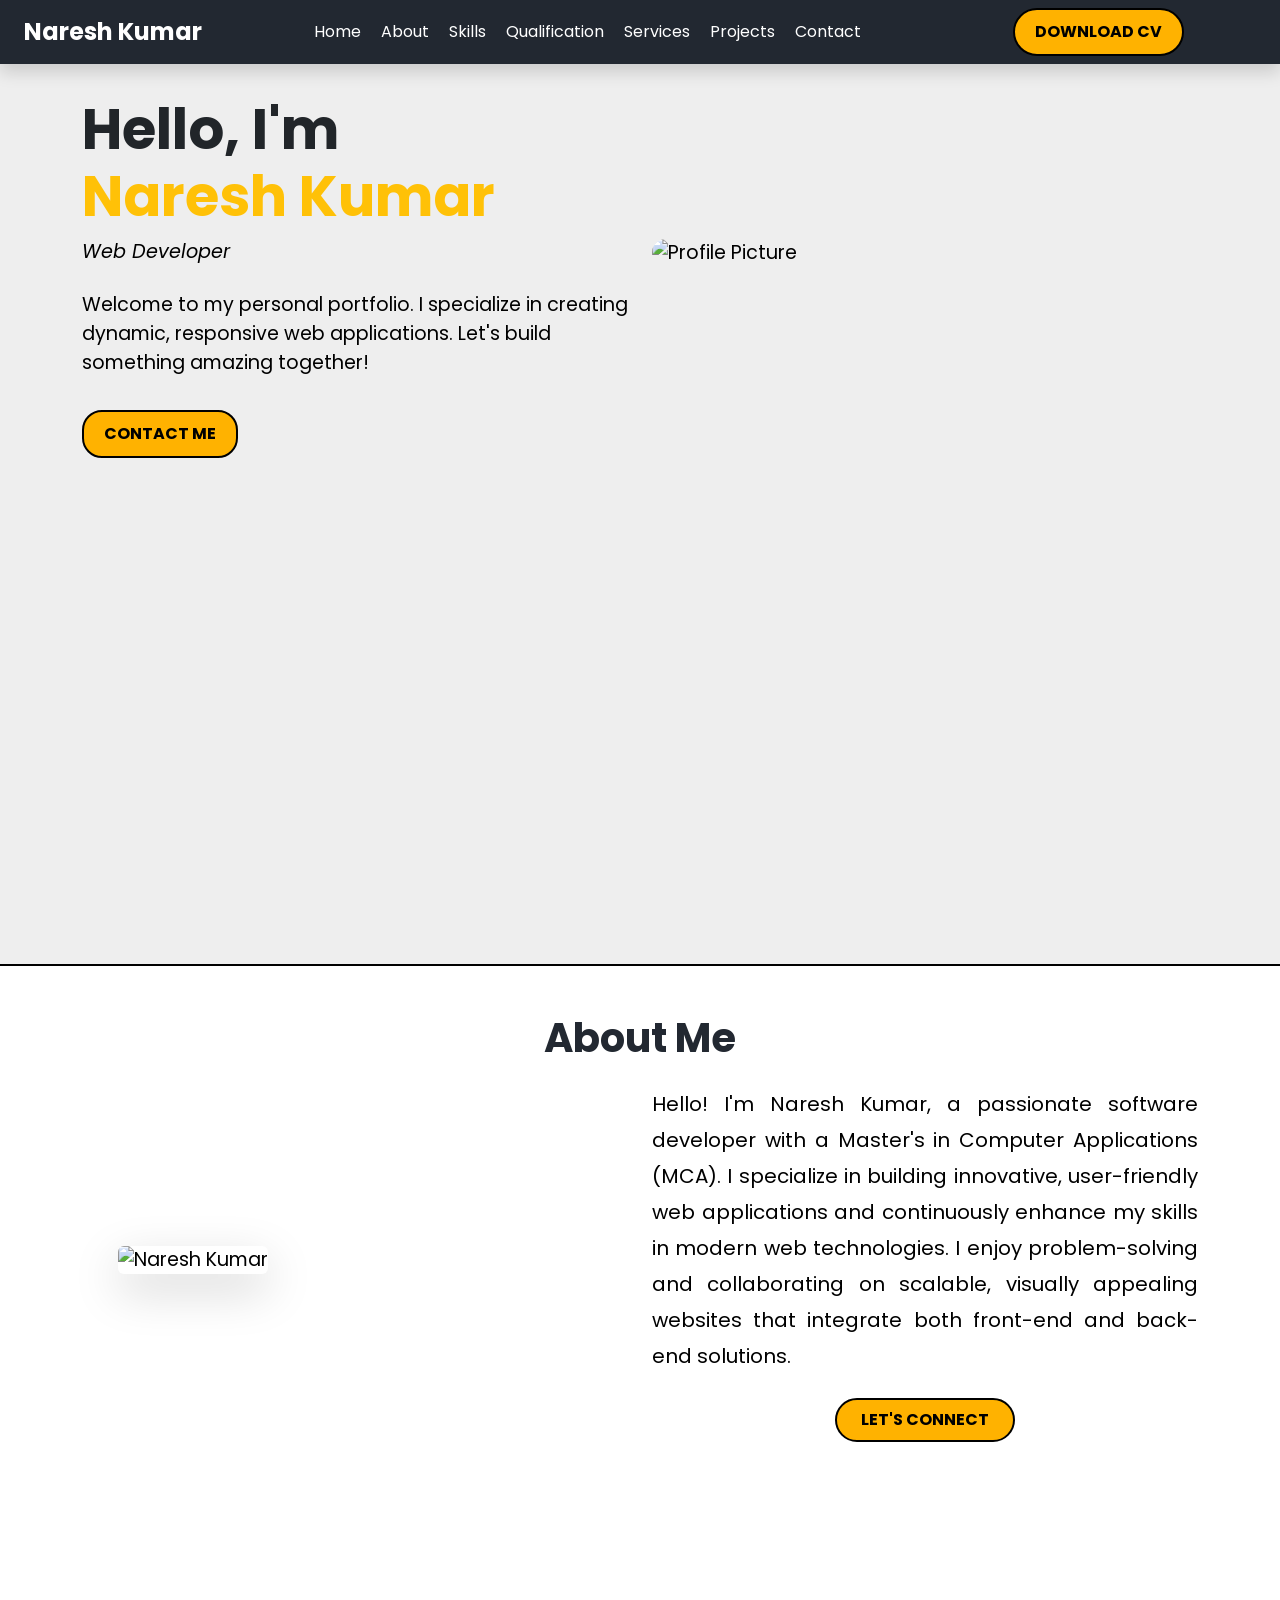
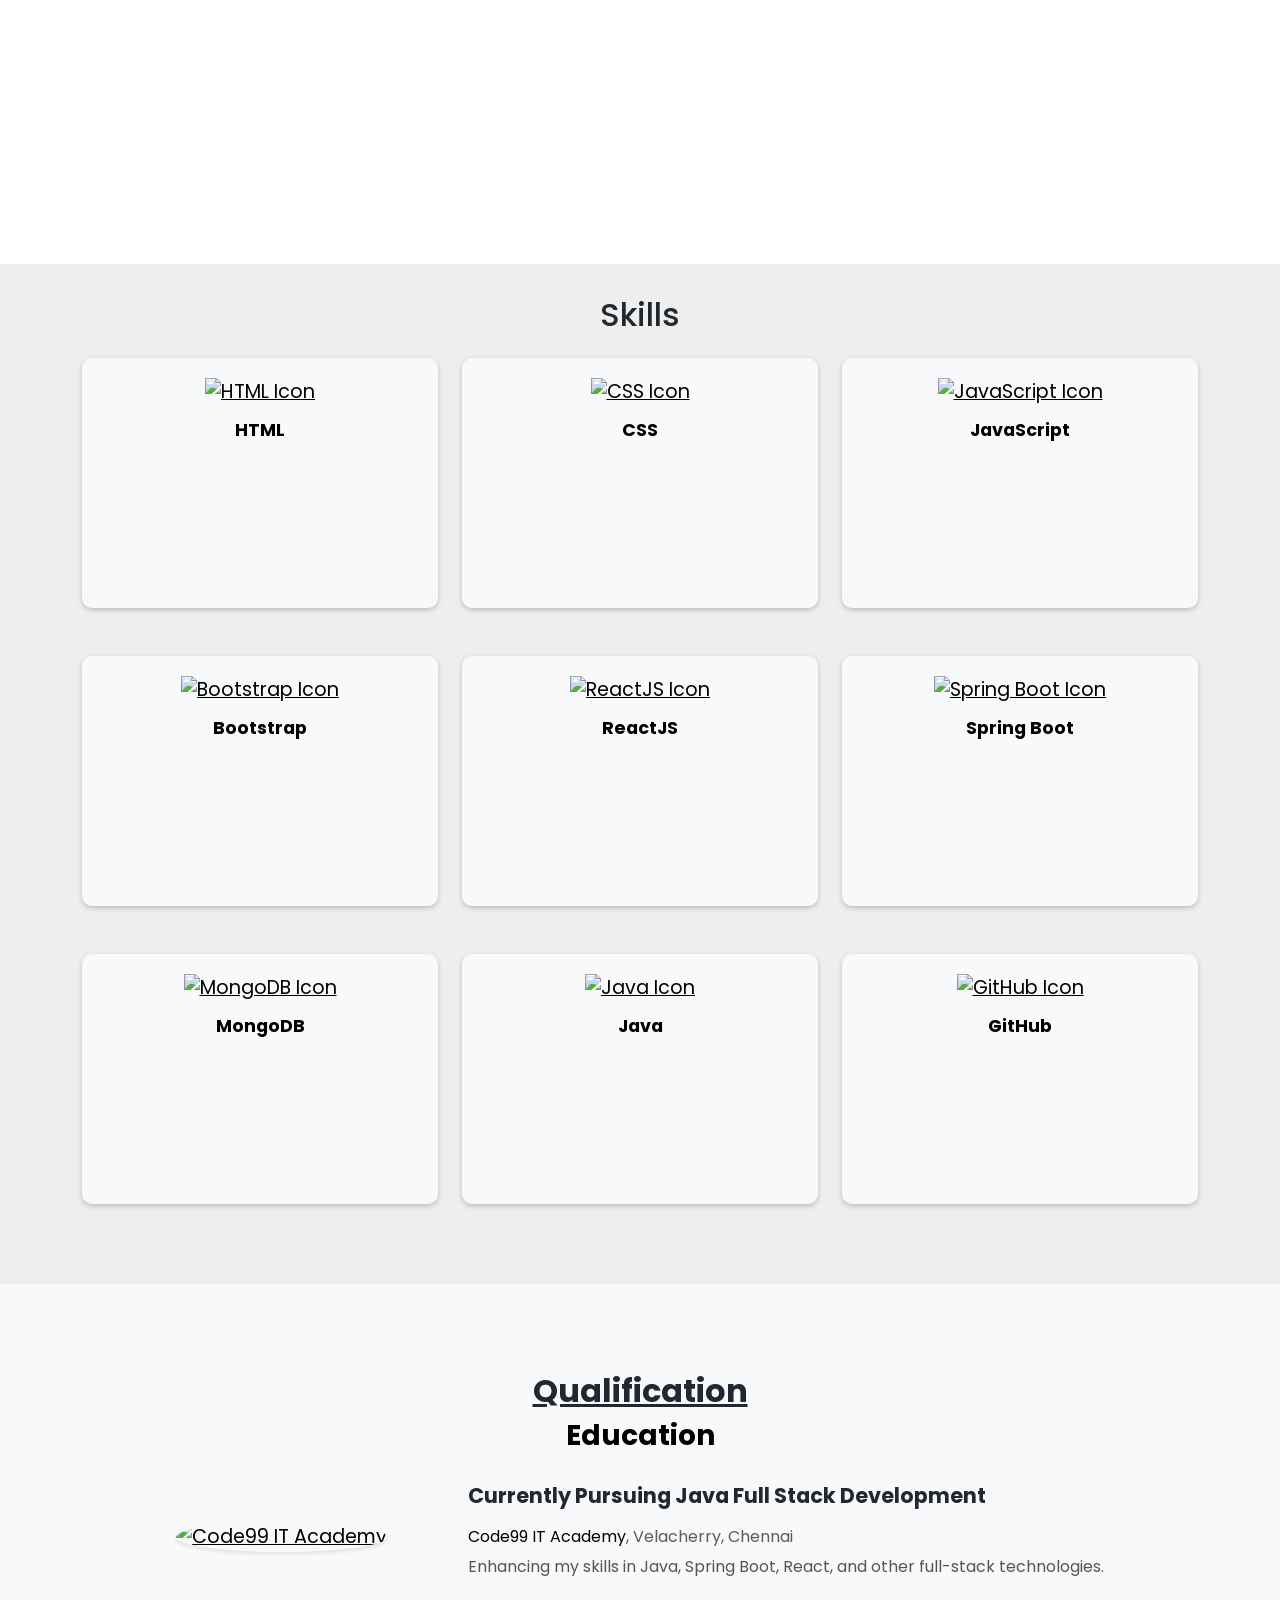
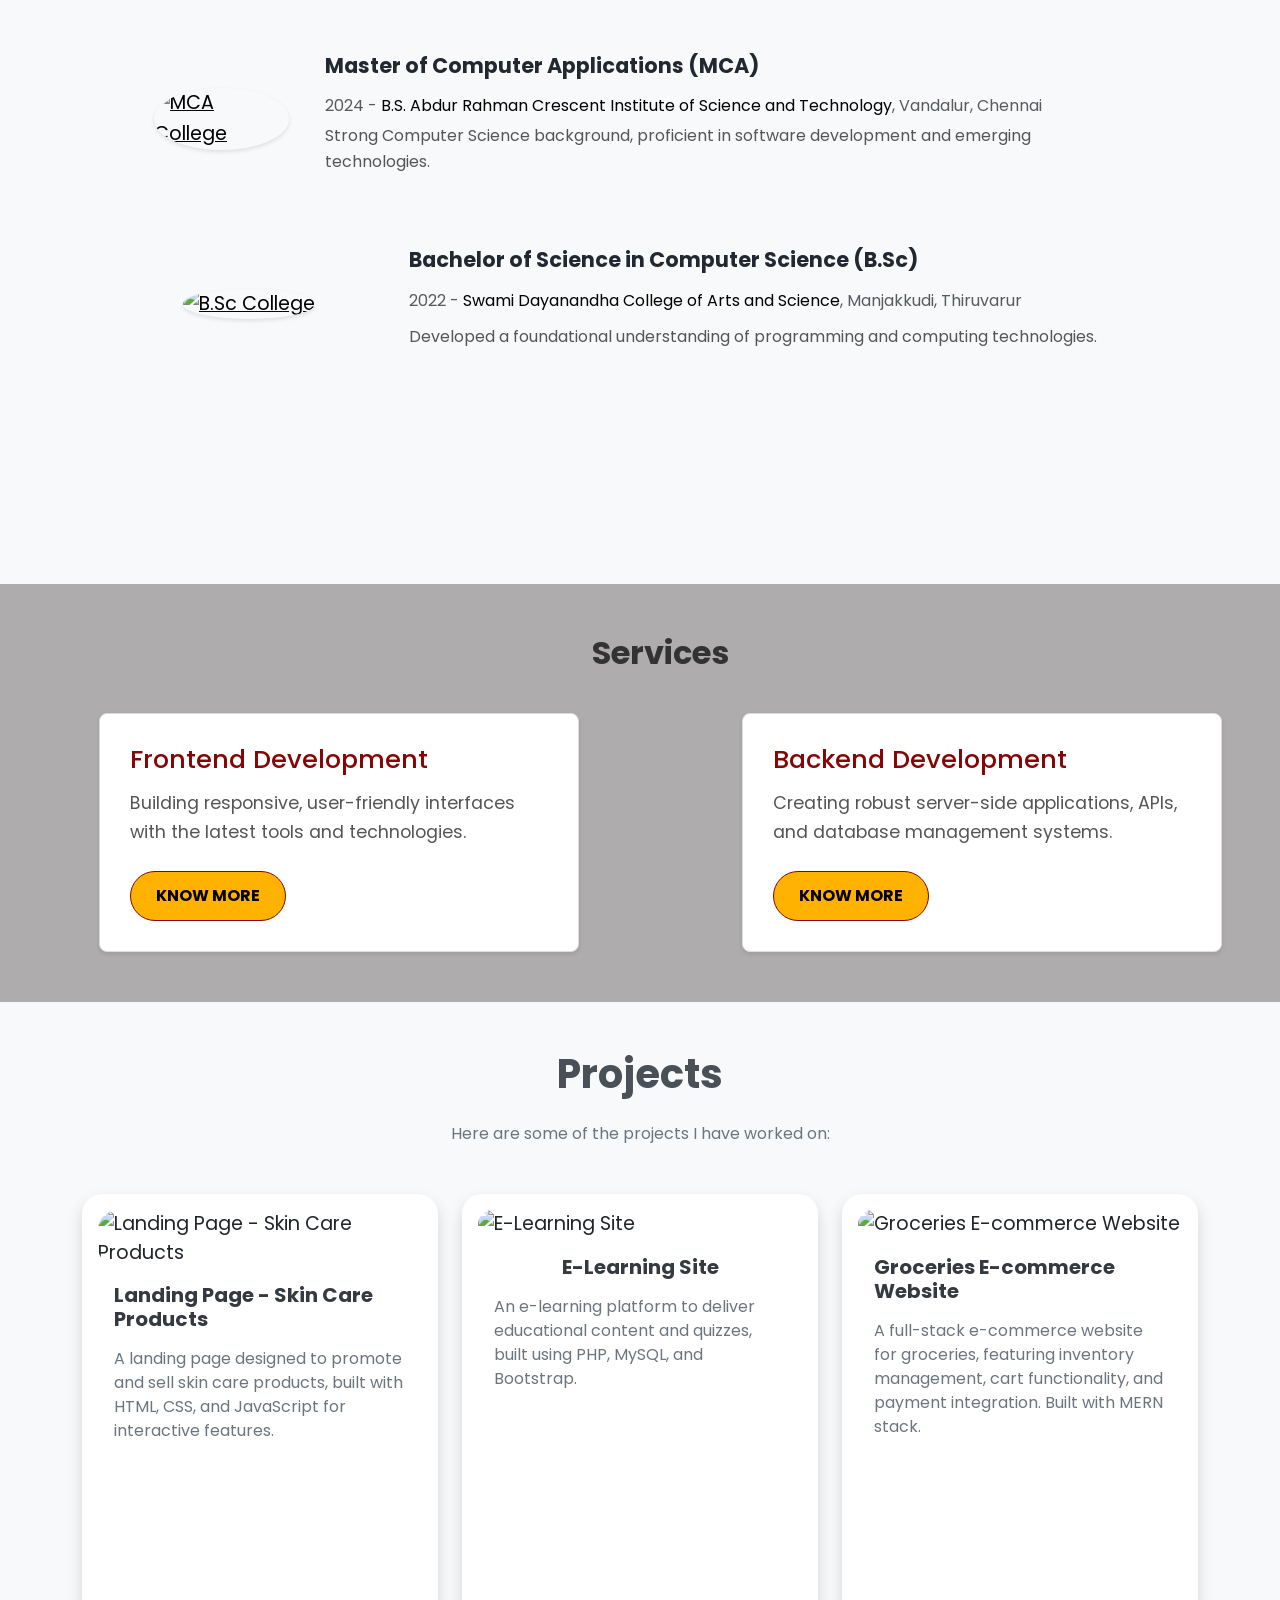
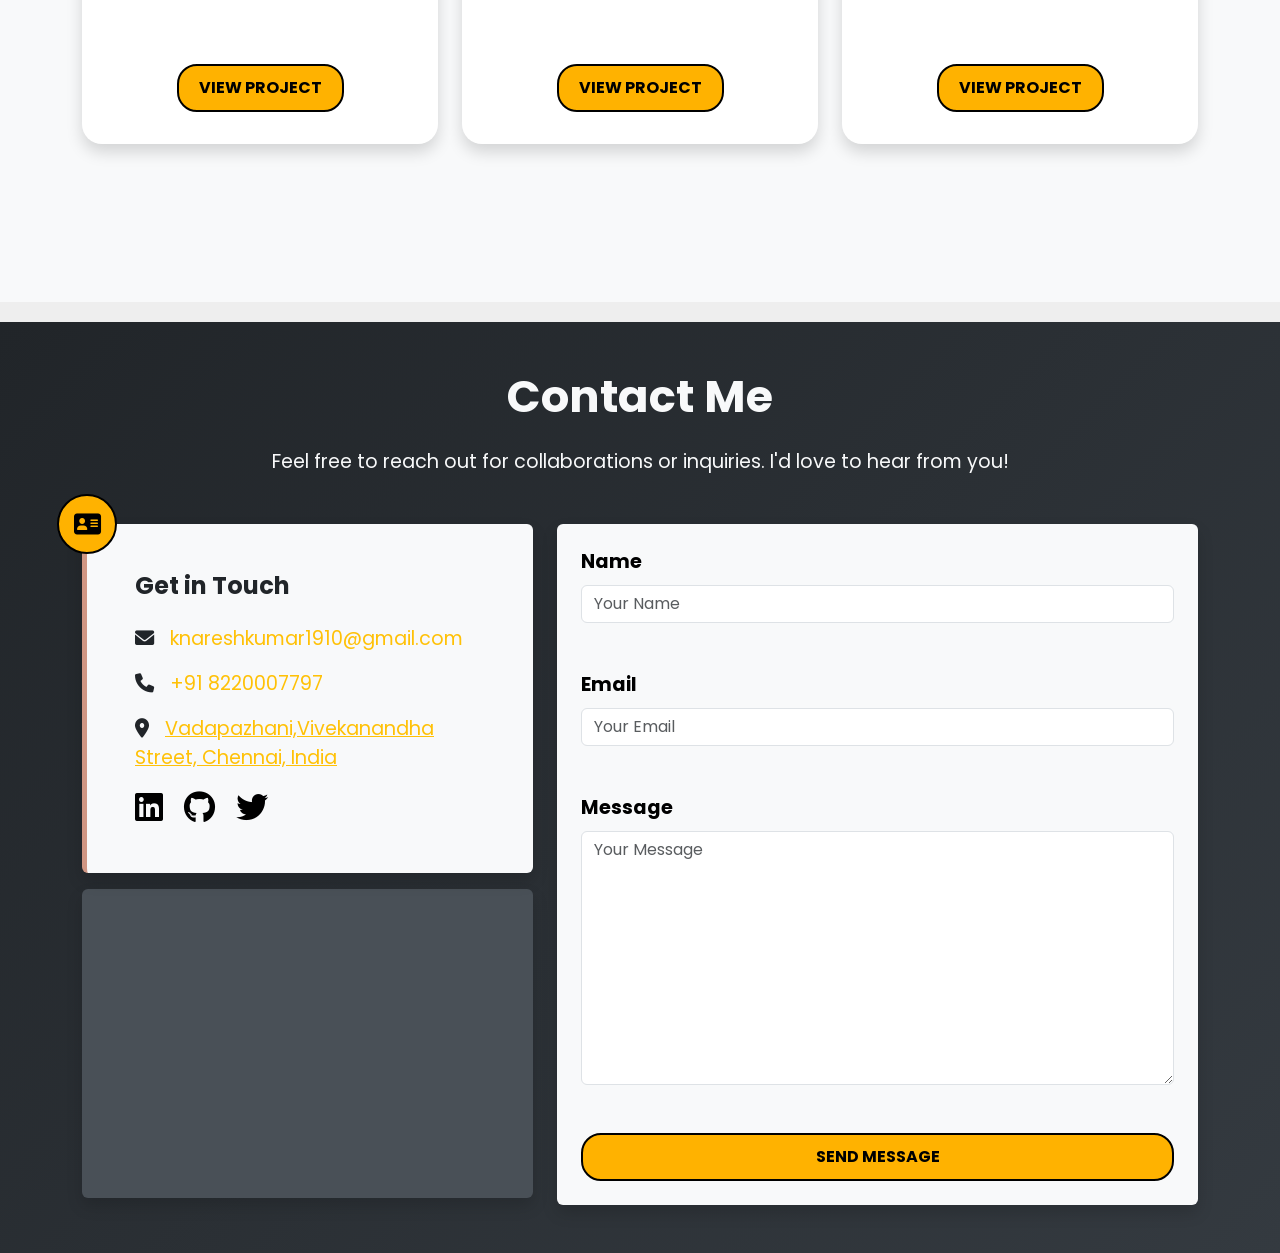
==== index.html @ 81a940d8 "Renamed My File Name" ====
<!doctype html>
<html lang="en">

<head>
    <meta charset="utf-8">
    <meta name="viewport" content="width=device-width, initial-scale=1">
    <!-- Bootstrap JS Bundle Link -->
    <link href="https://cdn.jsdelivr.net/npm/bootstrap@5.3.3/dist/css/bootstrap.min.css" rel="stylesheet">
    <!-- Css Link  -->
    <link rel="stylesheet" href="./style1.css">

    <!-- Google Fonts Link -->
    <link rel="preconnect" href="https://fonts.googleapis.com">
    <link rel="preconnect" href="https://fonts.gstatic.com" crossorigin>
    <link href="https://fonts.googleapis.com/css2?family=Poppins:wght@400;500;600;700&display=swap" rel="stylesheet">

    <!-- Font Awesome Link  -->
    <link href="https://cdnjs.cloudflare.com/ajax/libs/font-awesome/6.0.0/css/all.min.css" rel="stylesheet" />
    <title>Naresh Kumar Portfolio</title>
</head>

<body>

<!------------------------------------------------------Navbar------------------------------------------------------------->
<header class="sticky-top bg-color shadow">
  <div class="navbar navbar-expand-lg container-fluid px-4">
    
    
    <!-- Navbar Brand -->
     <div class="navbar-brand">
    <a class="navbar-brand fw-bold fs-4 content-slide-left" href="#home">Naresh Kumar</a>
     </div>

     
    <!-- Navbar Toggler Button -->
    <button
      class="navbar-toggler"
      type="button"
      data-bs-toggle="collapse"
      data-bs-target="#navbarNav"
      aria-controls="navbarNav"
      aria-expanded="false"
      aria-label="Toggle navigation"
    >
      <span class="navbar-toggler-icon"></span>
    </button>

    <!-- Navbar Links -->
    <div class="collapse navbar-collapse" id="navbarNav">
      <ul class="navbar-nav mx-auto gap-1">
        <li class="nav-item transition-up-down">
          <a class="nav-link" href="#home">Home</a>
        </li>
        <li class="nav-item transition-up-down">
          <a class="nav-link" href="#about">About</a>
        </li>
        <li class="nav-item transition-up-down">
          <a class="nav-link" href="#skills">Skills</a>
        </li>
        <li class="nav-item transition-up-down">
          <a class="nav-link" href="#qualification">Qualification</a>
        </li>
        <li class="nav-item transition-up-down">
          <a class="nav-link" href="#services">Services</a>
        </li>
        <li class="nav-item transition-up-down">
          <a class="nav-link" href="#projects">Projects</a>
        </li>
        <li class="nav-item transition-up-down">
          <a class="nav-link" href="#contact">Contact</a>
        </li>
      </ul>



      <!-- Download Button -->
      <div>
        <a href="./Documents/Naresh-Kumar-K-FlowCV-Resume-20240729.pdf" class="btn btn-style text-white rounded-pill image-slide-right" download>Download CV</a>
      </div>


      
    </div>
  </div>
</header>


    <!--------------------------------------------------Home Section------------------------------------------------------------->
    <section id="home">
        <div class="container text-md-start">
            <div class="row align-items-center">
                <div class="col-md-6 content-slide-left">
                    <h1 class="display-4 fw-bold">
                        <span class="text-dark text-decoration-none">Hello, I'm</span>
                        <br /><span class="text-warning">Naresh Kumar</span>
                    </h1>
                    <p class="fst-italic">Web Developer</p>
                    <p class="mt-4">
                        Welcome to my personal portfolio. I specialize in creating dynamic,
                        responsive web applications. Let's build something amazing together!
                    </p>
                    <a href="#contact" class="btn btn-style mt-3">Contact Me</a>
                </div>
                <div class="col-md-6  py-5 mb-5 image-slide-right">
                    <img src="https://plus.unsplash.com/premium_photo-1678565879444-f87c8bd9f241?w=600&auto=format&fit=crop&q=60&ixlib=rb-4.0.3&ixid=M3wxMjA3fDB8MHxzZWFyY2h8OXx8cHJvZ3JhbW1lcnxlbnwwfHwwfHx8MA%3D%3D"
                        alt="Profile Picture" class="img-fluid img-rounded" />
                </div>
            </div>
        </div>
    </section>

    <!--------------------------------------------------About Section------------------------------------------------------------>
    <section id="about" class="py-5" style="background-color: #ffffff; color: #000000;">
        <div class="container">
            <h1 class="text-center mb-4 fw-bold" style="color: #222831;">About Me</h1>
            <div class="row align-items-center zoomIn">

                <!-- Image Section -->

                <div class="col-lg-6 col-md-12 mb-4 px-5">
                    <img src="https://images.unsplash.com/photo-1607798748738-b15c40d33d57?w=600&auto=format&fit=crop&q=60&ixlib=rb-4.0.3&ixid=M3wxMjA3fDB8MHxzZWFyY2h8NHx8cHJvZ3JhbW1pbmd8ZW58MHx8MHx8fDA%3D"
                        alt="Naresh Kumar" class="img-fluid rounded shadow-lg my-5">
                </div>

                <!-- About Me Text Section -->

                <div class="col-lg-6 col-md-12 zoomIn">
                    <p class="fs-5">
                        Hello! I'm Naresh Kumar, a passionate software developer with a Master's in Computer
                        Applications (MCA). I specialize in building innovative, user-friendly web applications and
                        continuously enhance my skills in modern web technologies. I enjoy problem-solving and
                        collaborating on scalable, visually appealing websites that integrate both front-end and
                        back-end solutions.
                    </p>

                    <p class="text-center mt-4">
                        <a href="#contact" class="btn btn-style px-4 py-2 rounded-pill">Let's Connect</a>
                    </p>
                </div>
            </div>
        </div>
    </section>

    <!-----------------------------------------------Skills Section------------------------------------------------------------->

    <section class="container m-auto">
        <div class="row ">
            <h2 class="text-center mb-4">Skills</h2>
            <!-- HTML Skill -->
            <div class="col-lg-4 col-md-6 col-sm-12 mb-5 slide-in">
                <div class="skill-card">
                    <a href="https://developer.mozilla.org/en-US/docs/Web/HTML" target="_blank">
                        <img src="https://upload.wikimedia.org/wikipedia/commons/6/61/HTML5_logo_and_wordmark.svg"
                            alt="HTML Icon" class="skill-icon">
                    </a>
                    <div class="skill-title">HTML</div>
                    <div class="skill-description">Building the structure of web pages.</div>
                </div>
            </div>

            <!-- CSS Skill -->
            <div class="col-lg-4 col-md-6 col-sm-12 mb-5 slide-in">
                <div class="skill-card">
                    <a href="https://developer.mozilla.org/en-US/docs/Web/CSS" target="_blank">
                        <img src="https://upload.wikimedia.org/wikipedia/commons/d/d5/CSS3_logo_and_wordmark.svg"
                            alt="CSS Icon" class="skill-icon">
                    </a>
                    <div class="skill-title">CSS</div>
                    <div class="skill-description">Styling and layout of web pages.</div>
                </div>
            </div>

            <!-- JavaScript Skill -->
            <div class="col-lg-4 col-md-6 col-sm-12 mb-5 slide-in">
                <div class="skill-card">
                    <a href="https://developer.mozilla.org/en-US/docs/Web/JavaScript" target="_blank">
                        <img src="https://upload.wikimedia.org/wikipedia/commons/6/6a/JavaScript-logo.png"
                            alt="JavaScript Icon" class="skill-icon">
                    </a>
                    <div class="skill-title">JavaScript</div>
                    <div class="skill-description">Adding interactivity to web pages.</div>
                </div>
            </div>

            <!-- Bootstrap Skill -->
            <div class="col-lg-4 col-md-6 col-sm-12 mb-5 slide-in">
                <div class="skill-card">
                    <a href="https://getbootstrap.com/" target="_blank">
                        <img src="https://upload.wikimedia.org/wikipedia/commons/b/b2/Bootstrap_logo.svg"
                            alt="Bootstrap Icon" class="skill-icon">
                    </a>
                    <div class="skill-title">Bootstrap</div>
                    <div class="skill-description">Responsive, mobile-first design framework.</div>
                </div>
            </div>

            <!-- ReactJS Skill -->
            <div class="col-lg-4 col-md-6 col-sm-12 mb-5 slide-in">
                <div class="skill-card">
                    <a href="https://reactjs.org/" target="_blank">
                        <img src="https://upload.wikimedia.org/wikipedia/commons/a/a7/React-icon.svg" alt="ReactJS Icon"
                            class="skill-icon">
                    </a>
                    <div class="skill-title">ReactJS</div>
                    <div class="skill-description">Building dynamic user interfaces with components.</div>
                </div>
            </div>

            <!-- Spring Boot Skill -->
            <div class="col-lg-4 col-md-6 col-sm-12 mb-5 slide-in">
                <div class="skill-card">
                    <a href="https://spring.io/projects/spring-boot" target="_blank">
                        <img src="https://upload.wikimedia.org/wikipedia/commons/4/44/Spring_Framework_Logo_2018.svg"
                            alt="Spring Boot Icon" class="skill-icon">
                    </a>
                    <div class="skill-title">Spring Boot</div>
                    <div class="skill-description">Developing Java-based backend applications.</div>
                </div>
            </div>

            <!-- MongoDB Skill -->
            <div class="col-lg-4 col-md-6 col-sm-12 mb-5 slide-in">
                <div class="skill-card">
                    <a href="https://www.mongodb.com/" target="_blank">
                        <img src="https://upload.wikimedia.org/wikipedia/commons/9/93/MongoDB_Logo.svg"
                            alt="MongoDB Icon" class="skill-icon">
                    </a>
                    <div class="skill-title">MongoDB</div>
                    <div class="skill-description">NoSQL database for storing data.</div>
                </div>
            </div>

            <!-- Java Skill -->
            <div class="col-lg-4 col-md-6 col-sm-12 mb-5 slide-in">
                <div class="skill-card">
                    <a href="https://www.oracle.com/java/" target="_blank">
                        <img src="https://upload.wikimedia.org/wikipedia/en/3/30/Java_programming_language_logo.svg"
                            alt="Java Icon" class="skill-icon">
                    </a>
                    <div class="skill-title">Java</div>
                    <div class="skill-description">Expertise in Java programming for building robust applications.</div>
                </div>
            </div>

            <!-- GitHub Skill -->
            <div class="col-lg-4 col-md-6 col-sm-12 mb-5 slide-in">
                <div class="skill-card">
                    <a href="https://github.com/" target="_blank">
                        <img src="https://upload.wikimedia.org/wikipedia/commons/9/91/Octicons-mark-github.svg"
                            alt="GitHub Icon" class="skill-icon">
                    </a>
                    <div class="skill-title">GitHub</div>
                    <div class="skill-description">Hosting platform for version control using Git.</div>
                </div>
            </div>


        </div>
    </section>
    <!-------------------------------------------Qualification Section----------------------------------------------------->

    <section id="qualification" class=" bg-light ">
        <div class="container p-5">
            <h2 class="text-center  fw-bold text-decoration-underline">Qualification</h2>
            <div class="row">
                <!-- Education Section -->
                <div class="col-md-12 px-5 ">
                    <h3 class="fw-bold mb-4 text-center">Education</h3>
                    <ul class="list-unstyled ">
                        <li class="mb-5  py-2 d-flex align-items-start slide-out">
                            <a href="https://code99itacademy.com/" target="_blank">
                                <img src="./Images/code99.png" alt="Code99 IT Academy" class="qualification-img me-3">
                            </a>
                            <div>
                                <h5 class="fw-bold">Currently Pursuing Java Full Stack Development</h5>
                                <p class="text-muted mb-1"><a href="#" class="text-decoration-none">Code99 IT
                                        Academy</a>, Velacherry, Chennai</p>
                                <p>Enhancing my skills in Java, Spring Boot, React, and other full-stack technologies.
                                </p>
                            </div>
                        </li>
                        <li class="mb-5 py-2  d-flex align-items-start slide-out">
                            <a href="https://crescent.education/">
                                <img src="./Images/crescent.jpeg" alt="MCA College" class="qualification-img me-3">
                            </a>
                            <div>
                                <h5 class="fw-bold">Master of Computer Applications (MCA)</h5>
                                <p class="text-muted mb-1">2024 - <a href="#" class="text-decoration-none">B.S. Abdur
                                        Rahman Crescent Institute of Science and Technology</a>, Vandalur, Chennai</p>
                                <p>Strong Computer Science background, proficient in software development and emerging
                                    technologies.</p>
                            </div>
                        </li>
                        <li class="mb-5  py-2  d-flex align-items-start slide-out">
                            <a href="https://sdcollege.edu.in/">
                                <img src="./Images/dayanandha.jpeg" alt="B.Sc College" class="qualification-img me-3">
                            </a>
                            <div>
                                <h5 class="fw-bold">Bachelor of Science in Computer Science (B.Sc)</h5>
                                <p class="text-muted ">2022 - <a href="#" class="text-decoration-none">Swami Dayanandha
                                        College of Arts and Science</a>, Manjakkudi, Thiruvarur</p>
                                <p>Developed a foundational understanding of programming and computing technologies.</p>
                            </div>
                        </li>
                    </ul>
                </div>
            </div>
        </div>
    </section>

<!------------------------------------------------Services Section----------------------------------------------------->

    <main id="services" >
        <div class="container zoomIn align-items-center">
            <h2 class="section-title">Services</h2>
            <div class="services-container">
                <!-- Frontend Development -->
                <div class="service-box zoomIn">
                    <h3>Frontend Development</h3>
                    <p>Building responsive, user-friendly interfaces with the latest tools and technologies.</p>
                    <button class="btn btn-style rounded-pill">Know More</button>
                </div>
                <!-- Backend Development -->
                <div class="service-box zoomIn">
                    <h3>Backend Development</h3>
                    <p>Creating robust server-side applications, APIs, and database management systems.</p>
                    <button class="btn btn-style rounded-pill">Know More</button>
                </div>
            </div>
        </div>
    </main>

<!------------------------------------------------Projects Section----------------------------------------------------->

    <section id="projects" class="py-5 bg-light">
        <div class="container">
            <h2 class="text-center mb-4">Projects</h2>
            <p class="text-center mb-5">Here are some of the projects I have worked on:</p>
            <div class="row gy-4 ">

                <!-- Project Card 1 -->
                <div class="col-lg-4 col-md-6">
                    <div class="card shadow border-0 h-100">
                        <img src="./Images/Screenshot 2024-11-27 114532.png" class="card-img-top"
                            alt="Landing Page - Skin Care Products">
                        <div class="card-body d-flex flex-column">
                            <h5 class="card-title fw-bold">Landing Page - Skin Care Products</h5>
                            <p class="card-text flex-grow-1">
                                A landing page designed to promote and sell skin care products, built with HTML, CSS,
                                and JavaScript for interactive features.
                            </p>
                            <a href="" class="btn btn-style mt-auto">View Project</a>
                        </div>
                    </div>
                </div>

                <!-- Project Card 2 -->
                <div class="col-lg-4 col-md-6">
                    <div class="card shadow border-0 h-100">
                        <img src="./Images/Screenshot 2024-11-26 174908.png" class="card-img-top" alt="E-Learning Site">
                        <div class="card-body d-flex flex-column">
                            <h5 class="card-title fw-bold">E-Learning Site</h5>
                            <p class="card-text flex-grow-1">
                                An e-learning platform to deliver educational content and quizzes, built using PHP,
                                MySQL, and Bootstrap.
                            </p>
                            <a href="#" class="btn btn-style mt-auto">View Project</a>
                        </div>
                    </div>
                </div>

                <!-- Project Card 3 -->
                <div class="col-lg-4 col-md-6">
                    <div class="card shadow border-0 h-100">
                        <img src="./Images/groceries_screenshot.png" class="card-img-top"
                            alt="Groceries E-commerce Website">
                        <div class="card-body d-flex flex-column">
                            <h5 class="card-title fw-bold">Groceries E-commerce Website</h5>
                            <p class="card-text flex-grow-1">
                                A full-stack e-commerce website for groceries, featuring inventory management, cart
                                functionality, and payment integration. Built with MERN stack.
                            </p>
                            <a href="#" class="btn btn-style mt-auto">View Project</a>
                        </div>
                    </div>
                </div>
            </div>
        </div>
    </section>

<!------------------------------------------------Contact Section----------------------------------------------------->

    <section id="contact" class="py-5">
        <div class="container">
            <h2 class="text-center mb-4">Contact Me</h2>
            <p class="text-center mb-5">Feel free to reach out for collaborations or inquiries. I'd love to hear from
                you!</p>
            <div class="row ">
                <!-- Contact Information -->
                <div class="col-md-5 ">
                    <div class="contact-info shadow p-5 mb-3 rounded bg-light">
                        <div class="icon-circle position-absolute btn-style ">
                            <i class="fas fa-address-card"></i>
                        </div>
                        <h4 class="fw-bold mb-4 text-dark">Get in Touch</h4>
                        <p class="text-dark "><i class="fas fa-envelope me-3"></i><a
                                href="mailto:knareshkumar1910@gmail.com" class="text-decoration-none text-warning">knareshkumar1910@gmail.com</a></p>
                        <p class="text-dark"><i class="fas fa-phone me-3 "></i><a href="tel:+1234567890"  class="text-decoration-none text-warning">+91
                                8220007797</a>
                        </p>
                        <p class="text-dark"><i class="fas fa-map-marker-alt me-3 "></i><a href="https://maps.app.goo.gl/E5N3mgY88iSUeATBA" class="text-warning">Vadapazhani,Vivekanandha Street,
                            Chennai, India</a></p>
                        <div class="social-icons mt-4">
                            <a href="#"><i class="fab fa-linkedin fa-lg me-3 fs-2"></i></a>
                            <a href="#"><i class="fab fa-github fa-lg me-3 fs-2"></i></a>
                            <a href="#"><i class="fab fa-twitter fa-lg me-3 fs-2"></i></a>
                        </div>
                    </div>

                    <!-- Map -->
                    <div class="map-container shadow rounded overflow-hidden contact-form">
                        <iframe
                            src="https://www.google.com/maps/embed?pb=!1m18!1m12!1m3!1d31090.205928160104!2d80.20398651482361!3d13.057595886051374!2m3!1f0!2f0!3f0!3m2!1i1024!2i768!4f13.1!3m3!1m2!1s0x3a526678ad345671%3A0x2bf8c3fc287e2b28!2sVadapalani%2C%20Chennai%2C%20Tamil%20Nadu%20600026!5e0!3m2!1sen!2sin!4v1698002325462!5m2!1sen!2sin"
                            width="100%" height="300" style="border:0;" allowfullscreen="" loading="lazy"
                            referrerpolicy="no-referrer-when-downgrade">
                        </iframe>
                    </div>
                </div>

                <!-- Contact Form -->
                <div class="col-md-7">
                    <form class="contact-form shadow p-4 rounded bg-light">
                        <div class="mb-5">
                            <label for="name" class="form-label fw-bold">Name</label>
                            <input type="text" id="name" class="form-control" placeholder="Your Name" required>
                        </div>
                        <div class="mb-5">
                            <label for="email" class="form-label fw-bold">Email</label>
                            <input type="email" id="email" class="form-control" placeholder="Your Email" required>
                        </div>
                        <div class="mb-5">
                            <label for="message" class="form-label fw-bold">Message</label>
                            <textarea id="message" rows="10" class="form-control " placeholder="Your Message"
                                required></textarea>
                        </div>
                        <button type="submit" class="btn btn-style bg-dark text-white w-100 ">Send Message</button>
                    </form>
                </div>
            </div>
        </div>
    </section>

    <script src="https://cdn.jsdelivr.net/npm/bootstrap@5.3.3/dist/js/bootstrap.bundle.min.js"></script>
</body>

</html>
---- style1.css ----
/*----------------------------------------------------------Default---------------------------------------------------------*/
* {
  padding: 0;
  margin: auto;
  box-sizing: border-box;
  font-family: "Poppins", sans-serif;
  scroll-behavior: smooth;
}

/*---------------------------------------------------------Variables--------------------------------------------------------*/

:root {
  --primary-color: #222831;
  --secondary-color: #EEEEEE;
  --accent-color: #393E46;
  --light-text: #ffffff;
  --gray-background: rgb(174, 172, 172);
}

/*----------------------------------------------------------Body------------------------------------------------------------*/

body {
  background-color: var(--secondary-color);
  overflow-x: hidden;
}

.bg-gray {
  background-color: var(--gray-background);
}



/*---------------------------------------------------------Section----------------------------------------------------------*/

section {
  padding: 2rem 0px;
  background-color: var(--secondary-color);
  color: #000;
  /* overflow: hidden; */
  min-height: 100vh;
  font-size: 1.2rem;
}

section h1,
section h2 {
  color: var(--primary-color);
}

section p {
  color: #000;
}

/*-------------------------------------------------------Navbar Styles------------------------------------------------------*/
.bg-color {
  background-color: var(--primary-color) !important;
  color: var(--light-text);
}

.navbar-brand {
  color: var(--light-text);
  transition: transform 0.3s ease-in-out;
}

.navbar-brand:hover {
  transform:skewX(10deg);
  color: #fff;

}

.nav-link {
  position: relative;
  color: var(--light-text);
  text-decoration: none;
  transition: color 0.3s ease;
}

.nav-link:hover {
  color: rgb(180, 178, 178);
  border-radius: 20px;
}

.nav-link::before {
  content: "";
  position: absolute;
  left: 50%;
  top: 100%;
  width: 0%;
  height: 5px;
  background-color: #fff;
  z-index: -1;
  transition: all 0.5s ease;
  transform: translate(-50%, -50%);
}

.nav-link:hover::before {
  width: 100%;
}

.navbar-toggler-icon {
  background-image: url("data:image/svg+xml,%3Csvg xmlns='http://www.w3.org/2000/svg' viewBox='0 0 30 30'%3E%3Cpath stroke='rgba(255,255,255,0.85)' stroke-width='2' d='M4 7h22M4 15h22M4 23h22'/%3E%3C/svg%3E");
}

/*-----------------------------------------Transistion for Navigation------------------------------------------------------*/

.transition-up-down {
  opacity: 0;
  animation: transition-up-down 0.3s ease-in forwards;
}

@keyframes transition-up-down {
  0% {
    opacity: 0;
    transform: translateY(-100%);
  }
  100% {
    opacity: 1;
    transform: translateY(0);
  }
}

.navbar-nav .transition-up-down:nth-child(1) {
  animation-delay: 0.1s;
}

.navbar-nav .transition-up-down:nth-child(2) {
  animation-delay: 0.2s;
}

.navbar-nav .transition-up-down:nth-child(3) {
  animation-delay: 0.3s;
}

.navbar-nav .transition-up-down:nth-child(4) {
  animation-delay: 0.4s;
}

.navbar-nav .transition-up-down:nth-child(5) {
  animation-delay: 0.5s;
}

.navbar-nav .transition-up-down:nth-child(6) {
  animation-delay: 0.6s;
}

.navbar-nav .transition-up-down:nth-child(7) {
  animation-delay: 0.7s;
}


/*-------------------------------------------------------Button Styles------------------------------------------------------*/
.btn-style {
  background-color: #FFB200 !important;
  color: #000 !important;
  font-weight: bold;
  padding: 10px 20px;
  border: 2px solid black;
  border-radius: 20px;
  text-transform: uppercase;
  cursor: pointer;
  transition: all 0.3s ease;
}

.btn-style:hover {
  transform: scale(1.1);
  border-color: #000 !important;
  color: #fff;
  background-color: #000;
}

/*---------------------------------------------Transistion for Content -----------------------------------------------*/
/*                                           Content from left to right                                               */

.content-slide-left {
  opacity: 1;
  animation: slideInLeft 0.5s ease-in forwards;
}

@keyframes slideInLeft {
  0% {
    opacity: 0;
    transform: translateX(-100%);
  }

  100% {
    opacity: 1;
    transform: translateX(0);
  }
}

/*----------------------------------Transistion for Image Style------------------------------------------------------*/
/*                                   Image from right to left                                                        */

.image-slide-right {
  opacity: 1;
  animation: slideInRight 0.5s ease-in forwards;
}

.img-rounded {
  border-radius: 25px;
}

@keyframes slideInRight {
  0% {
    opacity: 0;
    transform: translateX(100%);
  }

  100% {
    opacity: 1;
    transform: translateX(0);
  }
}

/*-------------------------------------------------------About Section------------------------------------------------------*/
/*                                                  About Me Section Styling                                                */

#about {
  padding: 4rem 2rem;
  background-color: #ffffff;
  color: #000000;
  border-top: 2px solid #000;
}

#about h1 {
  font-size: 2.5rem;
  font-weight: bold;
  color: #222831;
  margin-bottom: 2rem;
}

#about p {
  line-height: 1.8;
  font-size: 1.2rem;
  text-align: justify;
}

/*-------------------------------------------------------Skill Section------------------------------------------------------*/
/*                                                 Skill Card Base Styling                                                  */

.skill-card {
  min-height: 250px;
  background-color: #f8f9fa;
  border-radius: 10px;
  padding: 20px;
  text-align: center;
  box-shadow: 0 2px 5px rgba(0, 0, 0, 0.215);
  transition: transform 0.3s ease, box-shadow 0.3s ease;
}

.skill-card:hover {
  transform: translateY(-10px);
  box-shadow: 0 6px 12px rgba(0, 0, 0, 0.15);
}

.skill-icon {
  width: 100px;
  height: 100px;
  margin-bottom: 10px;
}

.skill-title {
  font-weight: bold;
  margin-bottom: 8px;
  font-size: 1.1rem;
}

.skill-description {
  font-size: 0.9rem;
  color: #6c757d;
  visibility: hidden;
  opacity: 0;
  transition: opacity 0.8s ease, visibility 0.3s ease;
}

.skill-card:hover .skill-description {
  visibility: visible;
  opacity: 1;
  color: #000;
}

/*-----------------------------------------------Qualification Section------------------------------------------------------*/

#qualification {
  background-color: #f8f9fa;
  padding: 40px 0;
}

#qualification .qualification-img {
  width: 100px;
  height: 100px;
  border-radius: 50%;
  object-fit: cover;
  box-shadow: 0 2px 4px rgba(0, 0, 0, 0.1);
  flex-shrink: 0;
}

#qualification ul {
  padding-left: 0;
  margin: 0;
}

#qualification li {
  list-style: none;
  margin-bottom: 25px;
  display: flex;
  align-items: flex-start;
  gap: 20px;
  line-height: 1.6;
}

#qualification h5 {
  margin-bottom: 15px;
  font-size: 1.3rem;
  color: #222831;
}

#qualification p {
  font-size: 1rem;
  color: #555;
  margin-bottom: 10px;
}

#qualification .text-muted {
  color: #777;
}

/*----------------------------------------------------Services Section------------------------------------------------------*/

#services {
  background-color: var(--gray-background);
  padding: 50px 20px;
  text-align: center;
}

#services .container {
  min-width: 100vw;
  margin: 0 auto;
  /* padding: 20px; */
}

#services .section-title {
  font-size: 2rem;
  font-weight: bold;
  margin-bottom: 40px;
  color: #333;
  /* text-decoration: underline; */
}

#services .services-container {
  display: flex;
  flex-wrap: wrap;
  justify-content: center;
  gap: 30px;
}

#services .service-box {
  background-color: #ffffff;
  border: 1px solid #ddd;
  border-radius: 8px;
  padding: 30px;
  width: 480px;
  box-shadow: 0 2px 4px rgba(0, 0, 0, 0.1);
  text-align: left;
  transition: transform 0.3s ease, box-shadow 0.3s ease;
  line-height: 1.6;
}

.service-box:hover {
  transform: translateY(-5px);
  box-shadow: 0 4px 8px rgba(0, 0, 0, 0.15);
}

#services .service-box h3 {
  font-size: 1.6rem;
  margin-bottom: 15px;
  color: #850606;
}

#services .service-box p {
  font-size: 1.1rem;
  color: #555;
  margin-bottom: 25px;
}

#services .btn {
  background-color: #fff;
  color: #850606;
  border: 1px solid #850606;
  padding: 12px 25px;
  font-size: 1rem;
  border-radius: 4px;
  cursor: pointer;
  transition: background-color 0.3s ease, color 0.3s ease;
}



/*----------------------------------------------------Projects Section------------------------------------------------------*/

#projects {
  margin-bottom: 20px;
  padding: 2rem;
  background-color: #f8f9fa;
}

.card {
  min-height: 550px;
  transition: transform 0.3s, box-shadow 0.3s;
  padding: 1.0rem;
  border-radius: 20px;
}

.card:hover {
  transform: scale(1.05);
  box-shadow: 0 12px 25px rgba(0, 0, 0, 0.3);
}

.card img {
  max-height: 250px;
  object-fit: cover;
  border-radius: 20px;
}

/*                                                           Card Titles                                                    */

.card-title {
  font-size: 1.25rem;
  margin-bottom: 1rem;
  color: #343a40;
}

/* Project Section Heading */
#projects h2 {
  font-size: 2.5rem;
  font-weight: bold;
  color: #495057;
}

#projects p {
  font-size: 1rem;
  color: #6c757d;
  margin-bottom: 3rem;
}

/*----------------------------------------------------Contact Section Styling-----------------------------------------------*/

#contact {
  background: linear-gradient(135deg, #212529, #343a40);
  padding: 6rem 2rem;
  position: relative;
  overflow: hidden;
}

#contact h2 {
  font-size: 2.8rem;
  color: #f8f9fa;
  font-weight: bold;
  position: relative;
}

#contact p {
  font-size: 1.2rem;
  color: #f8f9fa;
}

/*------------------------------------------------------Contact Information Card--------------------------------------------*/
.contact-info {
  border-left: 5px solid #D09683;
  transition: transform 0.3s, box-shadow 0.3s;
  position: relative;
  background-color: #495057;
  color: #f8f9fa;
}

.contact-info:hover {
  transform: translateY(-10px);
  box-shadow: 0 12px 20px rgba(0, 123, 255, 0.2);
}

.contact-info .icon-circle {
  display: flex;
  justify-content: center;
  align-items: center;
  top: -30px;
  left: -30px;
  width: 60px;
  height: 60px;
  border-radius: 50%;
  font-size: 1.5rem;
  transition: all 0.4s ease-in-out;
  background-color: #D09683;
}

.contact-info:hover .icon-circle {
  transform: rotate(360deg);
}

/*----------------------------------------------------- Contact Form--------------------------------------------------------*/
.contact-form {
  transition: transform 0.3s, box-shadow 0.3s;
  background-color: #495057;
}

.contact-info p,
a {
  color: #000;
}

.contact-form:hover {
  transform: translateY(-10px);
  box-shadow: 0 10px 15px rgba(0, 0, 0, 0.1);
}

.contact-form button {
  border-radius: 20px;
  width: 80%;
  transition: background-color 0.3s ease, transform 0.2s;
  background-color: #000;
}

.contact-form button:hover {
  background-color: #000;
  transform: scale(1.05);
}

/*-----------------------------------------------(Responsive Design)---------992px View ------------------------------------*/


@media (max-width: 992px) {

  /* Tablet and smaller screens */
  .navbar-brand {
    /* order: -1; */
    margin-right: auto;
  }
}


/*-----------------------------------------------(Responsive Design)--------Tablet-View ------------------------------------*/
@media (max-width: 768px) {


  nav {
    padding: -1rem;
  }

  .navbar-nav {
    text-align: center;
    font-size: 0.rem;
  }



  .navbar-collapse {
    text-align: center;
    /* Center content in collapse */
  }

  .nav-link {
    padding: 10px;
    /* font-size: 0.5rem; */
  }


  .nav-link:hover::before {
    width: 0;
  }


  /*----------------------------------------------------------------Home------------------------------------------------------*/
  #home {
    flex-direction: column-reverse;
    text-align: center;
    justify-content: center;
  }

  /* .content-slide-left,
.image-slide-right {
  opacity: 1;
  transform: translateX(0);
  animation: none;
} */

  /*--------------------------------------------------------Section----------------------------------------------------------*/


  section {
    overflow: hidden;
  }

  .content-slide-left {
    margin-bottom: 30px;
  }

  .image-slide-right img {
    max-width: 80%;
    margin: 0 auto;
  }

  .skill-icon {
    width: 60px;
    height: 60px;
  }

  .skill-title {
    font-size: 1rem;
  }

  .skill-description {
    font-size: 0.85rem;
  }

  /*-------------------------------------------------------Qualification------------------------------------------------------*/

  #qualification li {
    flex-direction: column;
    align-items: center;
    text-align: center;
  }

  #qualification .qualification-img {
    margin-bottom: 10px;
    width: 60px;
    height: 60px;
  }

  #qualification h5 {
    font-size: 1rem;
  }

  #qualification p {
    font-size: 0.9rem;
  }


  /*------------------------------------------------------------Services------------------------------------------------------*/

  #services .services-container {
    flex-direction: column;
    align-items: center;
  }

  #services .service-box {
    width: 90%;
  }
}

/*-----------------------------------------------(Responsive Design)--------Mobile-View ------------------------------------*/

@media (max-width: 576px) {

  .navbar-nav {
    text-align: left;
  }

  .btn-animate {
    margin-top: 10px;
    /* display: block; */
  }

  .navbar-brand {
    color: var(--light-text);
    padding-left: 20px;
    text-align: left;
  }

  /*--------------------------------------------------------Section----------------------------------------------------------*/

  section {
    padding: 50px 20px;
    flex-direction: column-reverse;
  }

  .image-slide-right img {
    max-width: 100%;
  }

  /*---------------------------------------------------------Skill------------------------------------------------------------*/

  .skill-card {
    padding: 15px;
    padding-bottom: -100px;
  }

  .skill-icon {
    width: 50px;
    height: 50px;
  }

  .skill-title {
    font-size: 1rem;
  }

  .skill-description {
    font-size: 0.8rem;
  }

  .col-sm-12 {
    margin-bottom: 10px;
  }

  /*-------------------------------------------------------Qualification------------------------------------------------------*/

  #qualification .qualification-img {
    width: 50px;
    height: 50px;
  }

  #qualification h5 {
    font-size: 0.9rem;
  }

  #qualification p {
    font-size: 0.8rem;
  }

  /*-------------------------------------------------------Services------------------------------------------------------*/

  #services .section-title {
    font-size: 1.75rem;
  }

  #services .service-box h3 {
    font-size: 1.25rem;
  }

  #services .btn {
    padding: 8px 16px;
    font-size: 0.9rem;
  }



}

/*--------------------------------------------------------(Animation-1------------------------------------------------------*/
/*                                                Slide In From Right Animation                                             */
.slide-in {
  animation: slideInAnimation both;
  animation-timeline: view(70% 5%);
}

@keyframes slideInAnimation {
  from {
    opacity: 0;
    transform: translateX(200px);
  }

  to {
    opacity: 1;
    transform: translateX(0);
  }
}

/*--------------------------------------------------------(Animation-2------------------------------------------------------*/
/*                                                Slide Out From Left Animation                                             */

.slide-out {
  animation: slideOutAnimation both;
  animation-timeline: view(70% 5%);
}

@keyframes slideOutAnimation {
  from {
    opacity: 0;
    transform: translateX(-200px);
  }

  to {
    opacity: 1;
    transform: translateX(0);
  }
}

/*--------------------------------------------------------(Animation-3------------------------------------------------------*/
/*                                                      Zoom-In Animation                                                   */
.zoomIn {
  animation: zoomInAnimation 1s ease-out both;
  animation-timeline: view(70% 5%);
}

@keyframes zoomInAnimation {
  from {
    opacity: 0;
    transform: scale(0.5);
  }

  to {
    opacity: 1;
    transform: scale(1);
  }
}

/*-------------------------------------------------------------------------------------------------------------------------*/
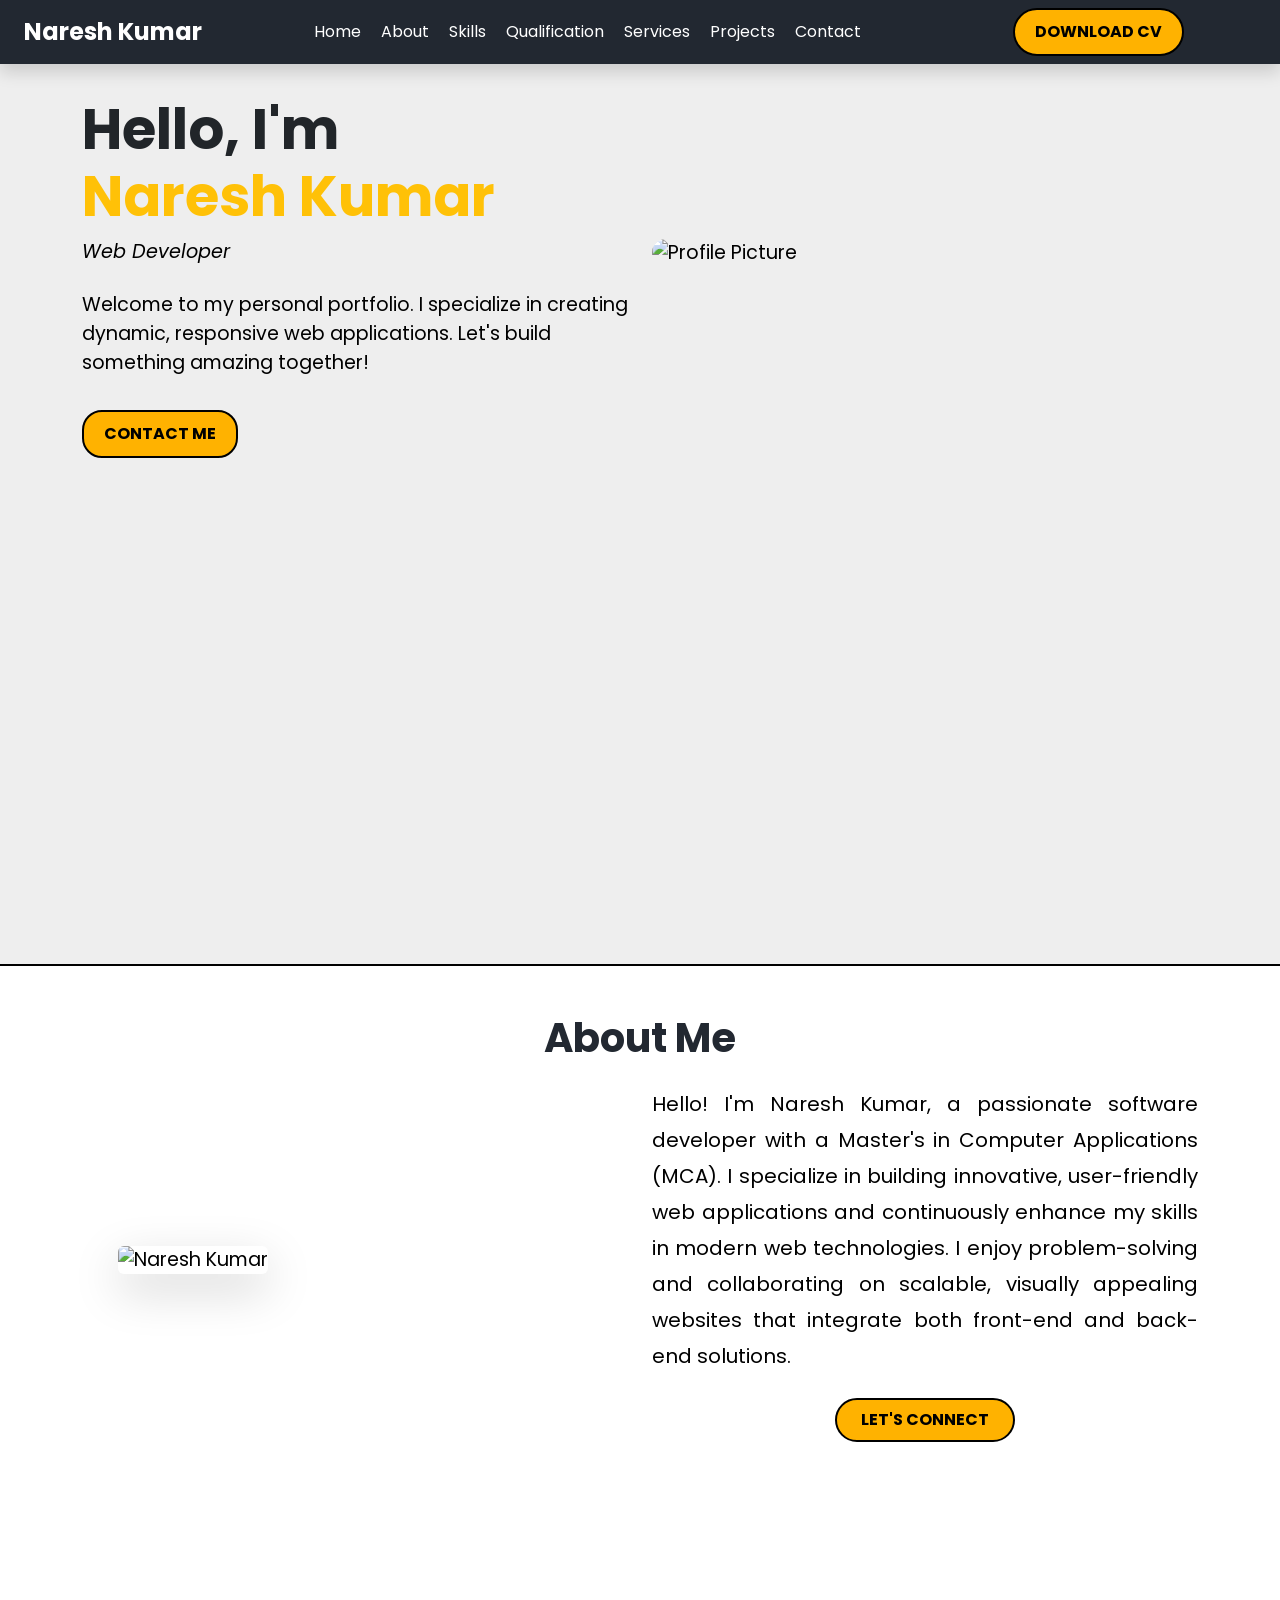
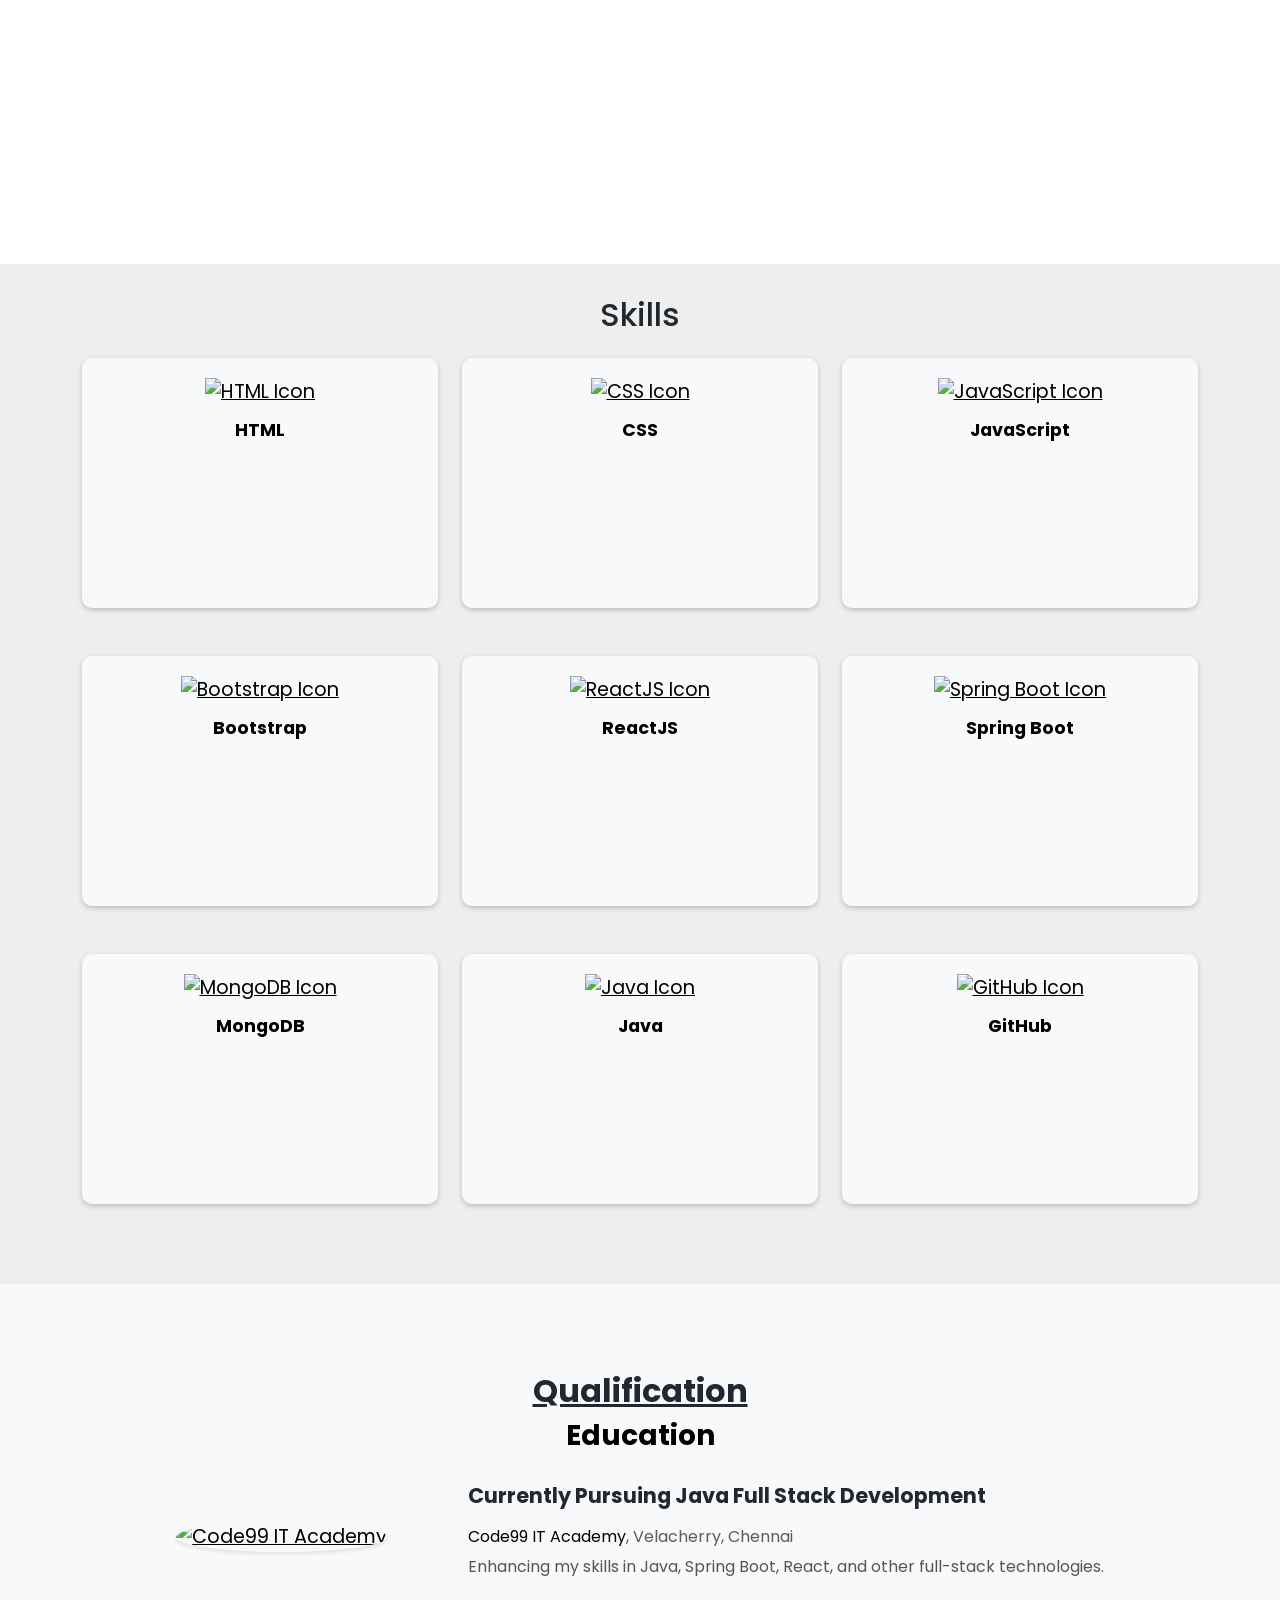
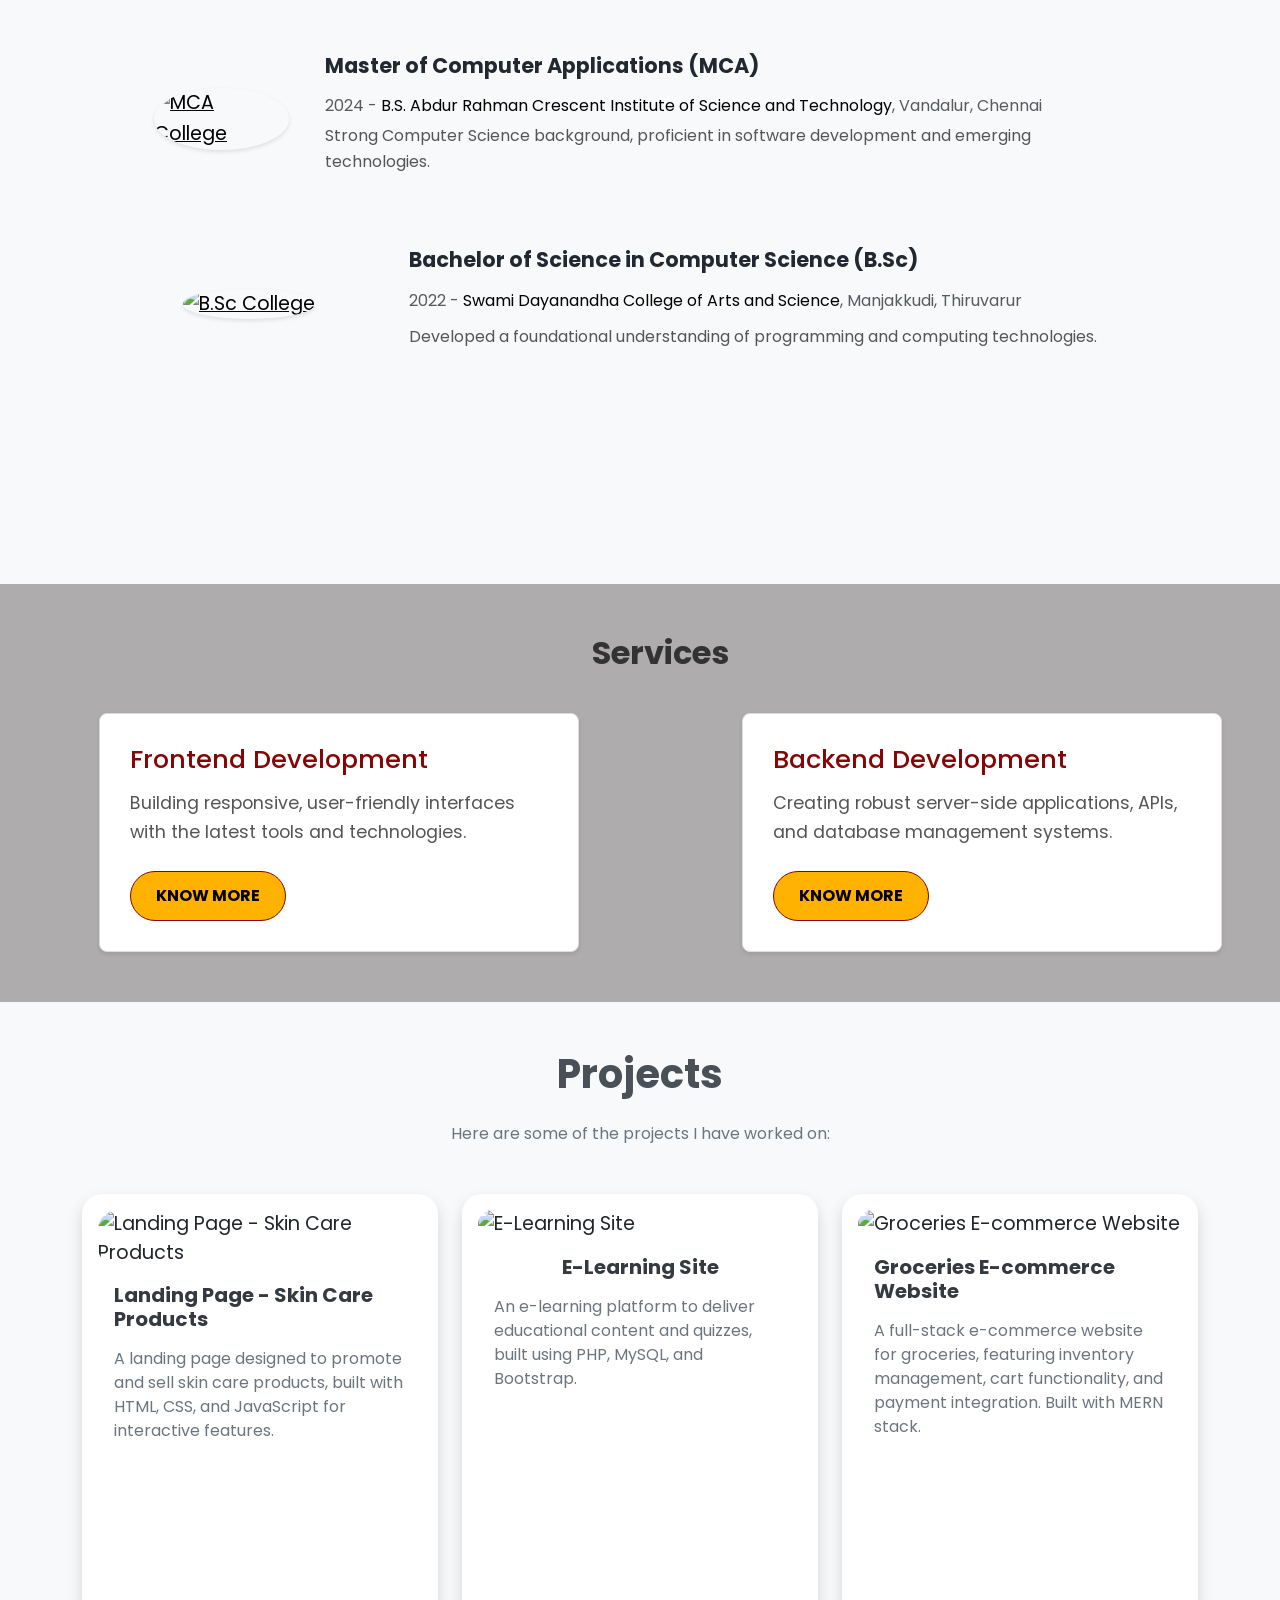
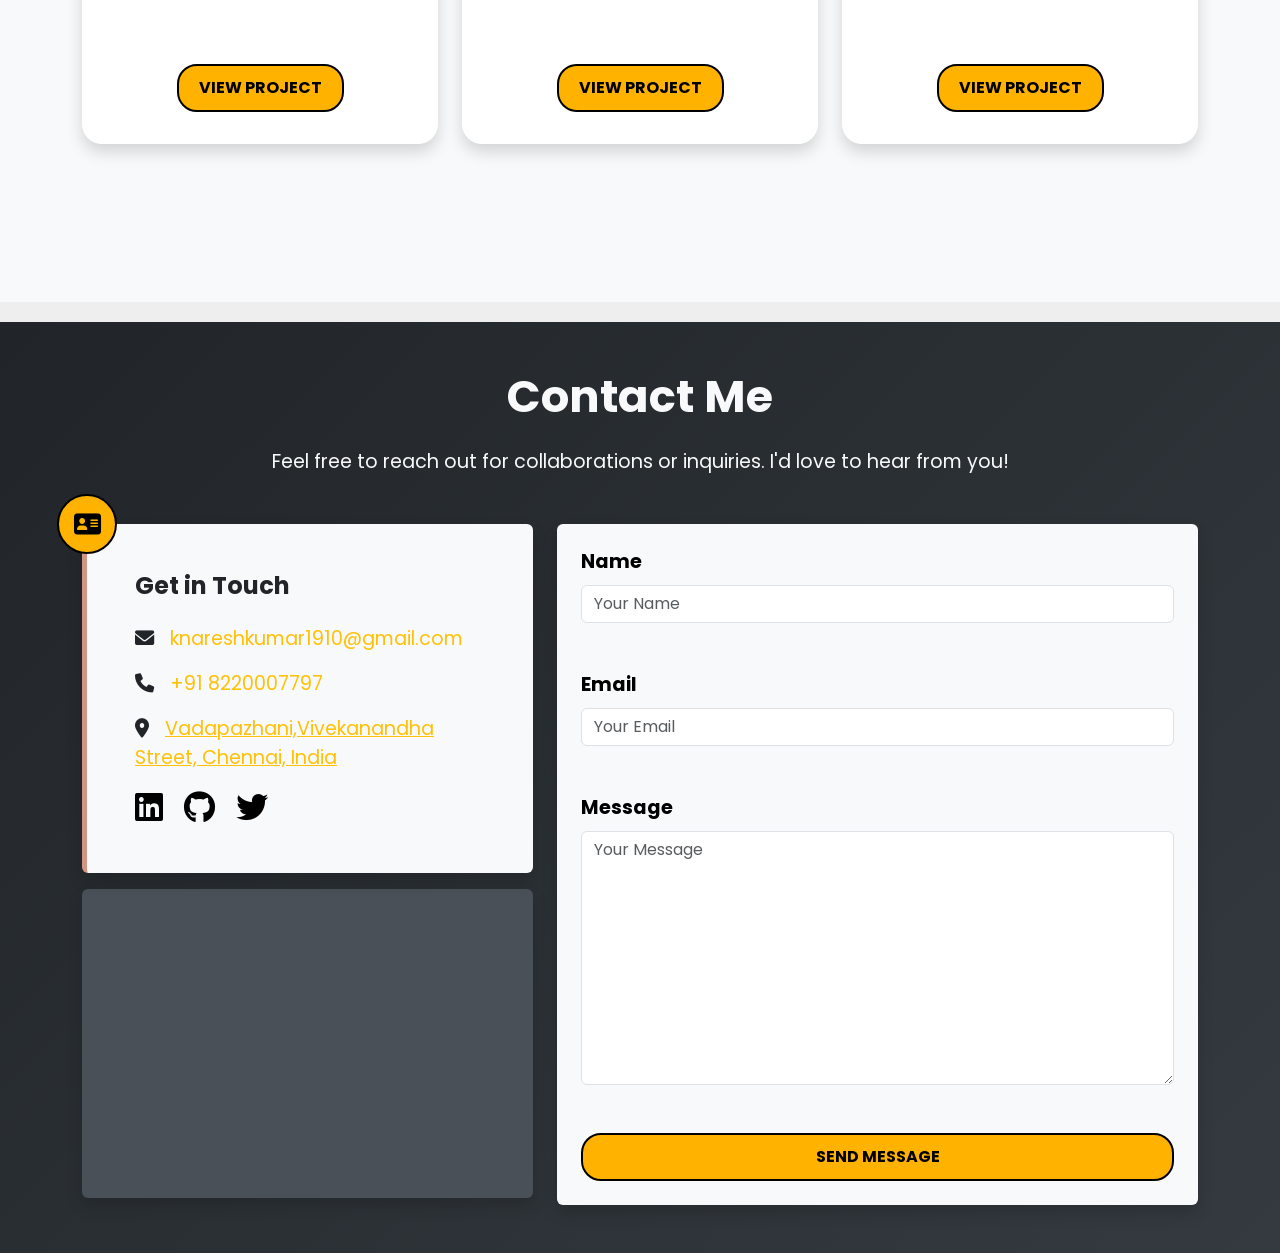
==== commit 0739c46a: "Alter" ====
--- a/index.html
+++ b/index.html
@@ -4,10 +4,10 @@
 <head>
     <meta charset="utf-8">
     <meta name="viewport" content="width=device-width, initial-scale=1">
-    <!-- Bootstrap JS Bundle Link -->
+    <!-- Bootstrap JS Bundle -->
     <link href="https://cdn.jsdelivr.net/npm/bootstrap@5.3.3/dist/css/bootstrap.min.css" rel="stylesheet">
     <!-- Css Link  -->
-    <link rel="stylesheet" href="./style1.css">
+    <link rel="stylesheet" href="./style.css">
 
     <!-- Google Fonts Link -->
     <link rel="preconnect" href="https://fonts.googleapis.com">
--- a/style.css
+++ b/style.css
@@ -0,0 +1,794 @@
+/*----------------------------------------------------------Default---------------------------------------------------------*/
+* {
+  padding: 0;
+  margin: auto;
+  box-sizing: border-box;
+  font-family: "Poppins", sans-serif;
+  scroll-behavior: smooth;
+}
+
+/*---------------------------------------------------------Variables--------------------------------------------------------*/
+
+:root {
+  --primary-color: #222831;
+  --secondary-color: #EEEEEE;
+  --accent-color: #393E46;
+  --light-text: #ffffff;
+  --gray-background: rgb(174, 172, 172);
+}
+
+/*----------------------------------------------------------Body------------------------------------------------------------*/
+
+body {
+  background-color: var(--secondary-color);
+  overflow-x: hidden;
+}
+
+.bg-gray {
+  background-color: var(--gray-background);
+}
+
+
+
+/*---------------------------------------------------------Section----------------------------------------------------------*/
+
+section {
+  padding: 2rem 0px;
+  background-color: var(--secondary-color);
+  color: #000;
+  /* overflow: hidden; */
+  min-height: 100vh;
+  font-size: 1.2rem;
+}
+
+section h1,
+section h2 {
+  color: var(--primary-color);
+}
+
+section p {
+  color: #000;
+}
+
+/*-------------------------------------------------------Navbar Styles------------------------------------------------------*/
+.bg-color {
+  background-color: var(--primary-color) !important;
+  color: var(--light-text);
+}
+
+.navbar-brand {
+  color: var(--light-text);
+  transition: transform 0.3s ease-in-out;
+}
+
+.navbar-brand:hover {
+  transform:skewX(10deg);
+  color: #fff;
+
+}
+
+.nav-link {
+  position: relative;
+  color: var(--light-text);
+  text-decoration: none;
+  transition: color 0.3s ease;
+}
+
+.nav-link:hover {
+  color: rgb(180, 178, 178);
+  border-radius: 20px;
+}
+
+.nav-link::before {
+  content: "";
+  position: absolute;
+  left: 50%;
+  top: 100%;
+  width: 0%;
+  height: 5px;
+  background-color: #fff;
+  z-index: -1;
+  transition: all 0.5s ease;
+  transform: translate(-50%, -50%);
+}
+
+.nav-link:hover::before {
+  width: 100%;
+}
+
+.navbar-toggler-icon {
+  background-image: url("data:image/svg+xml,%3Csvg xmlns='http://www.w3.org/2000/svg' viewBox='0 0 30 30'%3E%3Cpath stroke='rgba(255,255,255,0.85)' stroke-width='2' d='M4 7h22M4 15h22M4 23h22'/%3E%3C/svg%3E");
+}
+
+/*-----------------------------------------Transistion for Navigation------------------------------------------------------*/
+
+.transition-up-down {
+  opacity: 0;
+  animation: transition-up-down 0.3s ease-in forwards;
+}
+
+@keyframes transition-up-down {
+  0% {
+    opacity: 0;
+    transform: translateY(-100%);
+  }
+  100% {
+    opacity: 1;
+    transform: translateY(0);
+  }
+}
+
+.navbar-nav .transition-up-down:nth-child(1) {
+  animation-delay: 0.1s;
+}
+
+.navbar-nav .transition-up-down:nth-child(2) {
+  animation-delay: 0.2s;
+}
+
+.navbar-nav .transition-up-down:nth-child(3) {
+  animation-delay: 0.3s;
+}
+
+.navbar-nav .transition-up-down:nth-child(4) {
+  animation-delay: 0.4s;
+}
+
+.navbar-nav .transition-up-down:nth-child(5) {
+  animation-delay: 0.5s;
+}
+
+.navbar-nav .transition-up-down:nth-child(6) {
+  animation-delay: 0.6s;
+}
+
+.navbar-nav .transition-up-down:nth-child(7) {
+  animation-delay: 0.7s;
+}
+
+
+/*-------------------------------------------------------Button Styles------------------------------------------------------*/
+.btn-style {
+  background-color: #FFB200 !important;
+  color: #000 !important;
+  font-weight: bold;
+  padding: 10px 20px;
+  border: 2px solid black;
+  border-radius: 20px;
+  text-transform: uppercase;
+  cursor: pointer;
+  transition: all 0.3s ease;
+}
+
+.btn-style:hover {
+  transform: scale(1.1);
+  border-color: #000 !important;
+  color: #fff;
+  background-color: #000;
+}
+
+/*---------------------------------------------Transistion for Content -----------------------------------------------*/
+/*                                           Content from left to right                                               */
+
+.content-slide-left {
+  opacity: 1;
+  animation: slideInLeft 0.5s ease-in forwards;
+}
+
+@keyframes slideInLeft {
+  0% {
+    opacity: 0;
+    transform: translateX(-100%);
+  }
+
+  100% {
+    opacity: 1;
+    transform: translateX(0);
+  }
+}
+
+/*----------------------------------Transistion for Image Style------------------------------------------------------*/
+/*                                   Image from right to left                                                        */
+
+.image-slide-right {
+  opacity: 1;
+  animation: slideInRight 0.5s ease-in forwards;
+}
+
+.img-rounded {
+  border-radius: 25px;
+}
+
+@keyframes slideInRight {
+  0% {
+    opacity: 0;
+    transform: translateX(100%);
+  }
+
+  100% {
+    opacity: 1;
+    transform: translateX(0);
+  }
+}
+
+/*-------------------------------------------------------About Section------------------------------------------------------*/
+/*                                                  About Me Section Styling                                                */
+
+#about {
+  padding: 4rem 2rem;
+  background-color: #ffffff;
+  color: #000000;
+  border-top: 2px solid #000;
+}
+
+#about h1 {
+  font-size: 2.5rem;
+  font-weight: bold;
+  color: #222831;
+  margin-bottom: 2rem;
+}
+
+#about p {
+  line-height: 1.8;
+  font-size: 1.2rem;
+  text-align: justify;
+}
+
+/*-------------------------------------------------------Skill Section------------------------------------------------------*/
+/*                                                 Skill Card Base Styling                                                  */
+
+.skill-card {
+  min-height: 250px;
+  background-color: #f8f9fa;
+  border-radius: 10px;
+  padding: 20px;
+  text-align: center;
+  box-shadow: 0 2px 5px rgba(0, 0, 0, 0.215);
+  transition: transform 0.3s ease, box-shadow 0.3s ease;
+}
+
+.skill-card:hover {
+  transform: translateY(-10px);
+  box-shadow: 0 6px 12px rgba(0, 0, 0, 0.15);
+}
+
+.skill-icon {
+  width: 100px;
+  height: 100px;
+  margin-bottom: 10px;
+}
+
+.skill-title {
+  font-weight: bold;
+  margin-bottom: 8px;
+  font-size: 1.1rem;
+}
+
+.skill-description {
+  font-size: 0.9rem;
+  color: #6c757d;
+  visibility: hidden;
+  opacity: 0;
+  transition: opacity 0.8s ease, visibility 0.3s ease;
+}
+
+.skill-card:hover .skill-description {
+  visibility: visible;
+  opacity: 1;
+  color: #000;
+}
+
+/*-----------------------------------------------Qualification Section------------------------------------------------------*/
+
+#qualification {
+  background-color: #f8f9fa;
+  padding: 40px 0;
+}
+
+#qualification .qualification-img {
+  width: 100px;
+  height: 100px;
+  border-radius: 50%;
+  object-fit: cover;
+  box-shadow: 0 2px 4px rgba(0, 0, 0, 0.1);
+  flex-shrink: 0;
+}
+
+#qualification ul {
+  padding-left: 0;
+  margin: 0;
+}
+
+#qualification li {
+  list-style: none;
+  margin-bottom: 25px;
+  display: flex;
+  align-items: flex-start;
+  gap: 20px;
+  line-height: 1.6;
+}
+
+#qualification h5 {
+  margin-bottom: 15px;
+  font-size: 1.3rem;
+  color: #222831;
+}
+
+#qualification p {
+  font-size: 1rem;
+  color: #555;
+  margin-bottom: 10px;
+}
+
+#qualification .text-muted {
+  color: #777;
+}
+
+/*----------------------------------------------------Services Section------------------------------------------------------*/
+
+#services {
+  background-color: var(--gray-background);
+  padding: 50px 20px;
+  text-align: center;
+}
+
+#services .container {
+  min-width: 100vw;
+  margin: 0 auto;
+  /* padding: 20px; */
+}
+
+#services .section-title {
+  font-size: 2rem;
+  font-weight: bold;
+  margin-bottom: 40px;
+  color: #333;
+  /* text-decoration: underline; */
+}
+
+#services .services-container {
+  display: flex;
+  flex-wrap: wrap;
+  justify-content: center;
+  gap: 30px;
+}
+
+#services .service-box {
+  background-color: #ffffff;
+  border: 1px solid #ddd;
+  border-radius: 8px;
+  padding: 30px;
+  width: 480px;
+  box-shadow: 0 2px 4px rgba(0, 0, 0, 0.1);
+  text-align: left;
+  transition: transform 0.3s ease, box-shadow 0.3s ease;
+  line-height: 1.6;
+}
+
+.service-box:hover {
+  transform: translateY(-5px);
+  box-shadow: 0 4px 8px rgba(0, 0, 0, 0.15);
+}
+
+#services .service-box h3 {
+  font-size: 1.6rem;
+  margin-bottom: 15px;
+  color: #850606;
+}
+
+#services .service-box p {
+  font-size: 1.1rem;
+  color: #555;
+  margin-bottom: 25px;
+}
+
+#services .btn {
+  background-color: #fff;
+  color: #850606;
+  border: 1px solid #850606;
+  padding: 12px 25px;
+  font-size: 1rem;
+  border-radius: 4px;
+  cursor: pointer;
+  transition: background-color 0.3s ease, color 0.3s ease;
+}
+
+
+
+/*----------------------------------------------------Projects Section------------------------------------------------------*/
+
+#projects {
+  margin-bottom: 20px;
+  padding: 2rem;
+  background-color: #f8f9fa;
+}
+
+.card {
+  min-height: 550px;
+  transition: transform 0.3s, box-shadow 0.3s;
+  padding: 1.0rem;
+  border-radius: 20px;
+}
+
+.card:hover {
+  transform: scale(1.05);
+  box-shadow: 0 12px 25px rgba(0, 0, 0, 0.3);
+}
+
+.card img {
+  max-height: 250px;
+  object-fit: cover;
+  border-radius: 20px;
+}
+
+/*                                                           Card Titles                                                    */
+
+.card-title {
+  font-size: 1.25rem;
+  margin-bottom: 1rem;
+  color: #343a40;
+}
+
+/* Project Section Heading */
+#projects h2 {
+  font-size: 2.5rem;
+  font-weight: bold;
+  color: #495057;
+}
+
+#projects p {
+  font-size: 1rem;
+  color: #6c757d;
+  margin-bottom: 3rem;
+}
+
+/*----------------------------------------------------Contact Section Styling-----------------------------------------------*/
+
+#contact {
+  background: linear-gradient(135deg, #212529, #343a40);
+  padding: 6rem 2rem;
+  position: relative;
+  overflow: hidden;
+}
+
+#contact h2 {
+  font-size: 2.8rem;
+  color: #f8f9fa;
+  font-weight: bold;
+  position: relative;
+}
+
+#contact p {
+  font-size: 1.2rem;
+  color: #f8f9fa;
+}
+
+/*------------------------------------------------------Contact Information Card--------------------------------------------*/
+.contact-info {
+  border-left: 5px solid #D09683;
+  transition: transform 0.3s, box-shadow 0.3s;
+  position: relative;
+  background-color: #495057;
+  color: #f8f9fa;
+}
+
+.contact-info:hover {
+  transform: translateY(-10px);
+  box-shadow: 0 12px 20px rgba(0, 123, 255, 0.2);
+}
+
+.contact-info .icon-circle {
+  display: flex;
+  justify-content: center;
+  align-items: center;
+  top: -30px;
+  left: -30px;
+  width: 60px;
+  height: 60px;
+  border-radius: 50%;
+  font-size: 1.5rem;
+  transition: all 0.4s ease-in-out;
+  background-color: #D09683;
+}
+
+.contact-info:hover .icon-circle {
+  transform: rotate(360deg);
+}
+
+/*----------------------------------------------------- Contact Form--------------------------------------------------------*/
+.contact-form {
+  transition: transform 0.3s, box-shadow 0.3s;
+  background-color: #495057;
+}
+
+.contact-info p,
+a {
+  color: #000;
+}
+
+.contact-form:hover {
+  transform: translateY(-10px);
+  box-shadow: 0 10px 15px rgba(0, 0, 0, 0.1);
+}
+
+.contact-form button {
+  border-radius: 20px;
+  width: 80%;
+  transition: background-color 0.3s ease, transform 0.2s;
+  background-color: #000;
+}
+
+.contact-form button:hover {
+  background-color: #000;
+  transform: scale(1.05);
+}
+
+/*-----------------------------------------------(Responsive Design)---------992px View ------------------------------------*/
+
+
+@media (max-width: 992px) {
+
+  /* Tablet and smaller screens */
+  .navbar-brand {
+    /* order: -1; */
+    margin-right: auto;
+  }
+}
+
+
+/*-----------------------------------------------(Responsive Design)--------Tablet-View ------------------------------------*/
+@media (max-width: 768px) {
+
+
+  nav {
+    padding: -1rem;
+  }
+
+  .navbar-nav {
+    text-align: center;
+    font-size: 0.rem;
+  }
+
+
+
+  .navbar-collapse {
+    text-align: center;
+    /* Center content in collapse */
+  }
+
+  .nav-link {
+    padding: 10px;
+    /* font-size: 0.5rem; */
+  }
+
+
+  .nav-link:hover::before {
+    width: 0;
+  }
+
+
+  /*----------------------------------------------------------------Home------------------------------------------------------*/
+  #home {
+    flex-direction: column-reverse;
+    text-align: center;
+    justify-content: center;
+  }
+
+  /* .content-slide-left,
+.image-slide-right {
+  opacity: 1;
+  transform: translateX(0);
+  animation: none;
+} */
+
+  /*--------------------------------------------------------Section----------------------------------------------------------*/
+
+
+  section {
+    overflow: hidden;
+  }
+
+  .content-slide-left {
+    margin-bottom: 30px;
+  }
+
+  .image-slide-right img {
+    max-width: 80%;
+    margin: 0 auto;
+  }
+
+  .skill-icon {
+    width: 60px;
+    height: 60px;
+  }
+
+  .skill-title {
+    font-size: 1rem;
+  }
+
+  .skill-description {
+    font-size: 0.85rem;
+  }
+
+  /*-------------------------------------------------------Qualification------------------------------------------------------*/
+
+  #qualification li {
+    flex-direction: column;
+    align-items: center;
+    text-align: center;
+  }
+
+  #qualification .qualification-img {
+    margin-bottom: 10px;
+    width: 60px;
+    height: 60px;
+  }
+
+  #qualification h5 {
+    font-size: 1rem;
+  }
+
+  #qualification p {
+    font-size: 0.9rem;
+  }
+
+
+  /*------------------------------------------------------------Services------------------------------------------------------*/
+
+  #services .services-container {
+    flex-direction: column;
+    align-items: center;
+  }
+
+  #services .service-box {
+    width: 90%;
+  }
+}
+
+/*-----------------------------------------------(Responsive Design)--------Mobile-View ------------------------------------*/
+
+@media (max-width: 576px) {
+
+  .navbar-nav {
+    text-align: left;
+  }
+
+  .btn-animate {
+    margin-top: 10px;
+    /* display: block; */
+  }
+
+  .navbar-brand {
+    color: var(--light-text);
+    padding-left: 20px;
+    text-align: left;
+  }
+
+  /*--------------------------------------------------------Section----------------------------------------------------------*/
+
+  section {
+    padding: 50px 20px;
+    flex-direction: column-reverse;
+  }
+
+  .image-slide-right img {
+    max-width: 100%;
+  }
+
+  /*---------------------------------------------------------Skill------------------------------------------------------------*/
+
+  .skill-card {
+    padding: 15px;
+    padding-bottom: -100px;
+  }
+
+  .skill-icon {
+    width: 50px;
+    height: 50px;
+  }
+
+  .skill-title {
+    font-size: 1rem;
+  }
+
+  .skill-description {
+    font-size: 0.8rem;
+  }
+
+  .col-sm-12 {
+    margin-bottom: 10px;
+  }
+
+  /*-------------------------------------------------------Qualification------------------------------------------------------*/
+
+  #qualification .qualification-img {
+    width: 50px;
+    height: 50px;
+  }
+
+  #qualification h5 {
+    font-size: 0.9rem;
+  }
+
+  #qualification p {
+    font-size: 0.8rem;
+  }
+
+  /*-------------------------------------------------------Services------------------------------------------------------*/
+
+  #services .section-title {
+    font-size: 1.75rem;
+  }
+
+  #services .service-box h3 {
+    font-size: 1.25rem;
+  }
+
+  #services .btn {
+    padding: 8px 16px;
+    font-size: 0.9rem;
+  }
+
+
+
+}
+
+/*--------------------------------------------------------(Animation-1------------------------------------------------------*/
+/*                                                Slide In From Right Animation                                             */
+.slide-in {
+  animation: slideInAnimation both;
+  animation-timeline: view(70% 5%);
+}
+
+@keyframes slideInAnimation {
+  from {
+    opacity: 0;
+    transform: translateX(200px);
+  }
+
+  to {
+    opacity: 1;
+    transform: translateX(0);
+  }
+}
+
+/*--------------------------------------------------------(Animation-2------------------------------------------------------*/
+/*                                                Slide Out From Left Animation                                             */
+
+.slide-out {
+  animation: slideOutAnimation both;
+  animation-timeline: view(70% 5%);
+}
+
+@keyframes slideOutAnimation {
+  from {
+    opacity: 0;
+    transform: translateX(-200px);
+  }
+
+  to {
+    opacity: 1;
+    transform: translateX(0);
+  }
+}
+
+/*--------------------------------------------------------(Animation-3------------------------------------------------------*/
+/*                                                      Zoom-In Animation                                                   */
+.zoomIn {
+  animation: zoomInAnimation 1s ease-out both;
+  animation-timeline: view(70% 5%);
+}
+
+@keyframes zoomInAnimation {
+  from {
+    opacity: 0;
+    transform: scale(0.5);
+  }
+
+  to {
+    opacity: 1;
+    transform: scale(1);
+  }
+}
+
+/*-------------------------------------------------------------------------------------------------------------------------*/
